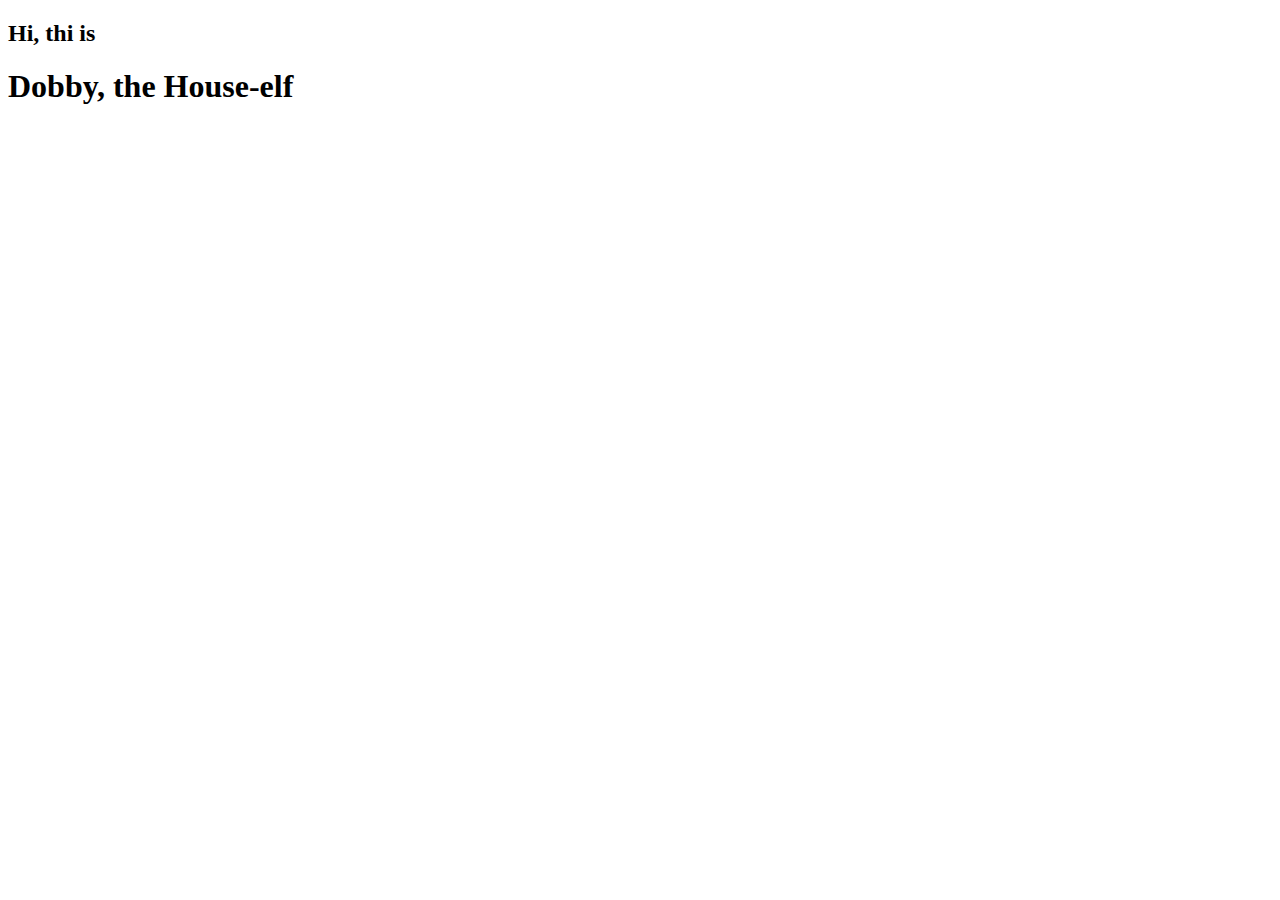
==== homework/index.html @ a6e9cdcc "homework created" ====
<!DOCTYPE html>
<html lang="en">
  <head>
    <meta charset="UTF-8" />
    <meta name="viewport" content="width=device-width, initial-scale=1.0" />
    <meta http-equiv="X-UA-Compatible" content="ie=edge" />
    <title>SheCodes</title>
  </head>
  <body>
    <h2>Hi, thi is</h2>

    <h1>
      Dobby, the House-elf
    </h1>
  </body>
</html>
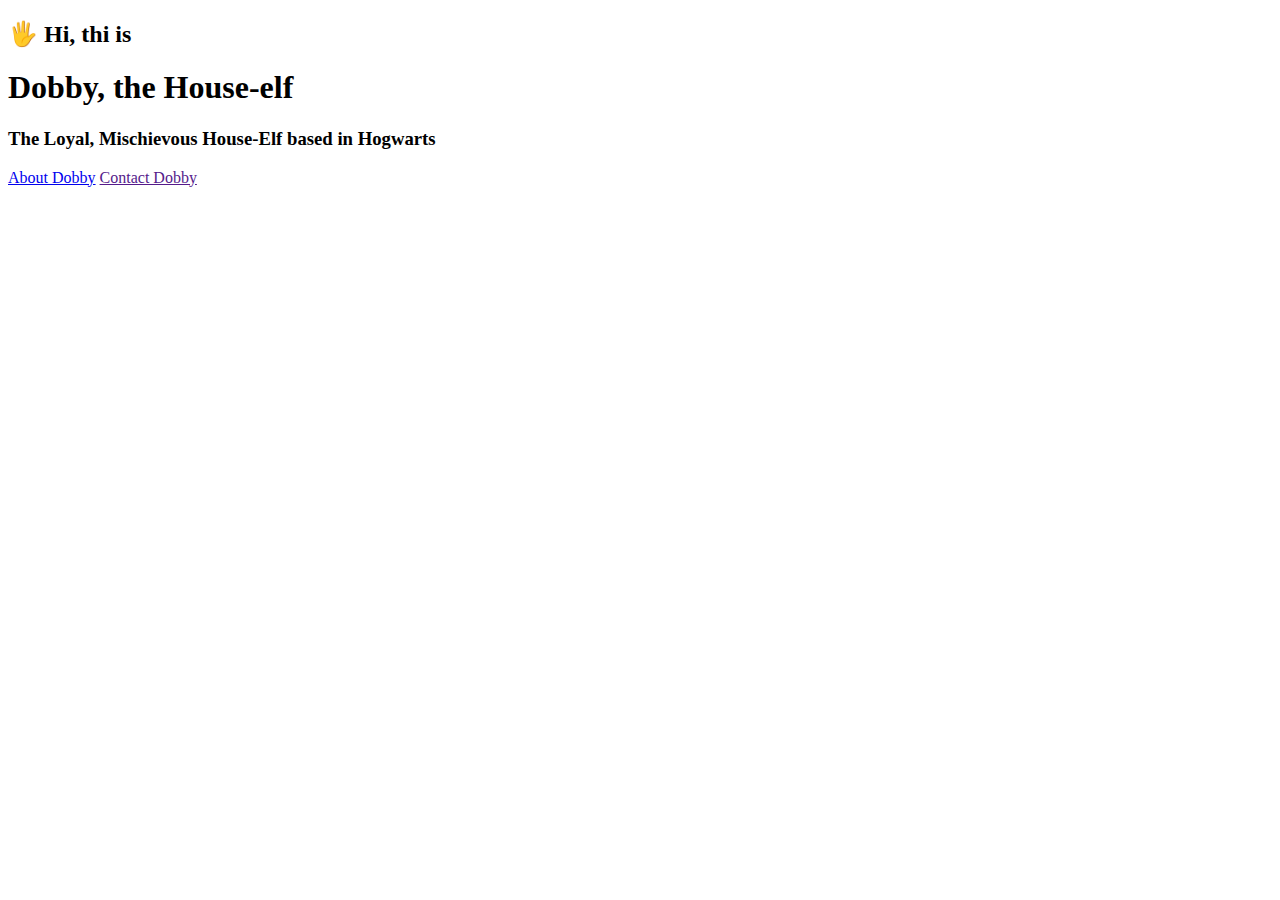
==== commit 89e1050c: "Edited home page" ====
--- a/homework/index.html
+++ b/homework/index.html
@@ -5,12 +5,16 @@
     <meta name="viewport" content="width=device-width, initial-scale=1.0" />
     <meta http-equiv="X-UA-Compatible" content="ie=edge" />
     <title>SheCodes</title>
+    <link rel="stylesheet" href="src/styling.css" />
   </head>
   <body>
-    <h2>Hi, thi is</h2>
+    <h2>🖐 Hi, thi is</h2>
 
-    <h1>
-      Dobby, the House-elf
-    </h1>
+    <h1>Dobby, the House-elf</h1>
+    <h3>The Loyal, Mischievous House-Elf based in Hogwarts</h3>
+    <div class="links-bar">
+      <a href="about.html" class="about-link">About Dobby</a>
+      <a href="" class="contact-link">Contact Dobby</a>
+    </div>
   </body>
 </html>
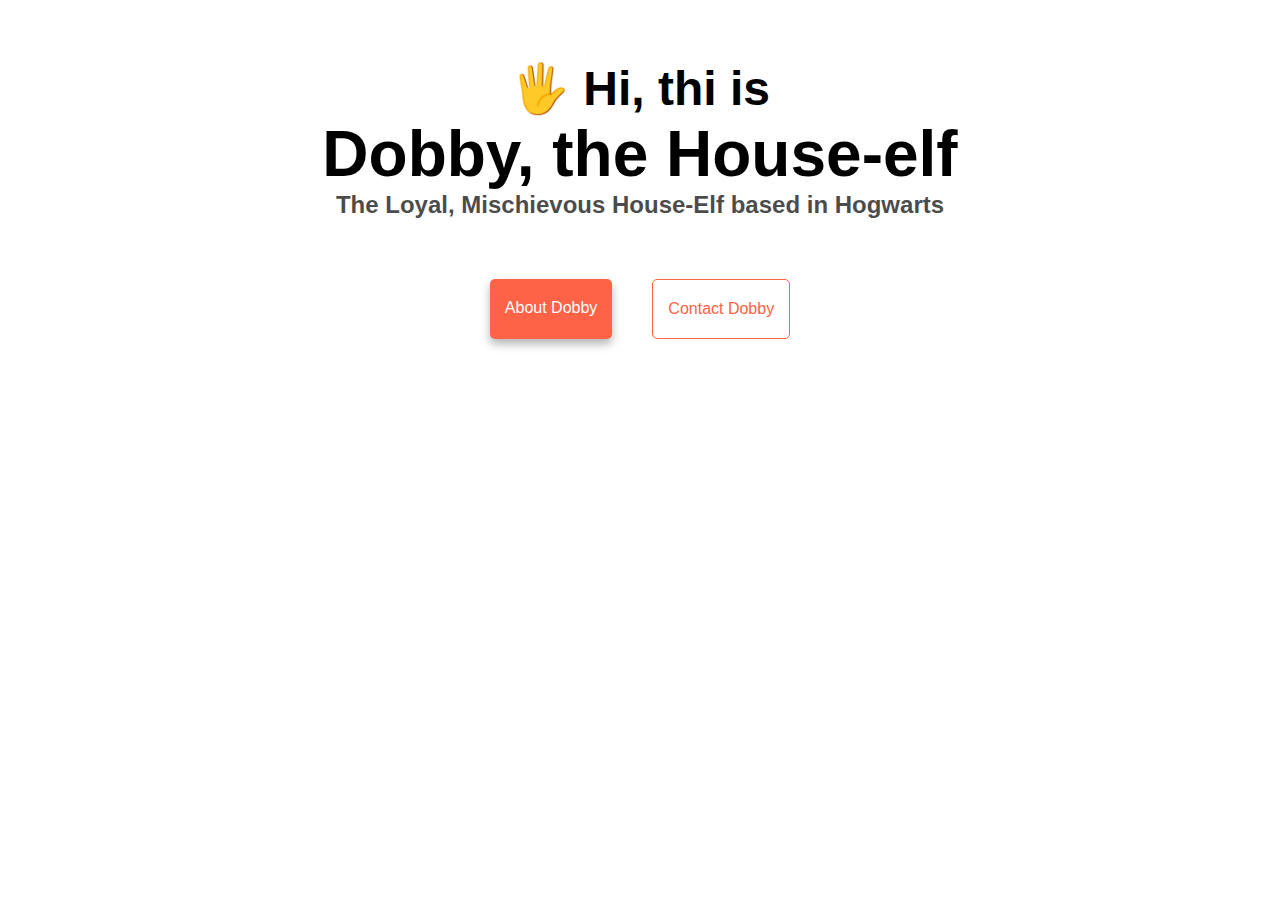
==== commit 2e883e99: "fixed the Home button" ====
--- a/homework/index.html
+++ b/homework/index.html
@@ -14,7 +14,7 @@
     <h3>The Loyal, Mischievous House-Elf based in Hogwarts</h3>
     <div class="links-bar">
       <a href="about.html" class="about-link">About Dobby</a>
-      <a href="" class="contact-link">Contact Dobby</a>
+      <a href="about.html#contact-dobby" class="contact-link">Contact Dobby</a>
     </div>
   </body>
 </html>
--- a/homework/src/styling.css
+++ b/homework/src/styling.css
@@ -0,0 +1,86 @@
+:root {
+  --primary-color: tomato;
+  --secondary-color: salmon;
+  --box-shadow: 0 5px 10px rgba(0, 0, 0, 0.3);
+}
+
+body {
+  text-align: center;
+  font-family: Arial, Helvetica, sans-serif;
+  margin: 60px auto;
+  max-width: 800px;
+}
+img {
+  max-width: 100%;
+}
+h1,
+h2,
+h3 {
+  margin: 0;
+}
+h1 {
+  font-size: 64px;
+}
+
+h2 {
+  font-size: 48px;
+}
+h3 {
+  font-size: 24px;
+  opacity: 0.7;
+}
+
+.links-bar {
+  display: flex;
+  justify-content: center;
+  margin-top: 40px;
+}
+.links-bar a {
+  padding: 20px 15px;
+  margin: 20px;
+  border-radius: 5px;
+  text-decoration: none;
+}
+.links-bar .about-link {
+  background-color: var(--primary-color);
+  box-shadow: var(--box-shadow);
+  color: white;
+}
+.links-bar .contact-link {
+  color: var(--primary-color);
+  border: 1px solid var(--primary-color);
+}
+
+.link-box {
+  width: 100%;
+  text-align: left;
+}
+.home-link {
+  display: inline-block;
+  text-decoration: none;
+  font-weight: bolder;
+  color: white;
+  background-color: var(--secondary-color);
+  padding: 3px 20px;
+  margin-bottom: 10px;
+}
+
+.about-dobby {
+  display: flex;
+  justify-content: space-evenly;
+  margin: 30px 0;
+}
+.about-dobby p {
+  padding: 20px;
+  margin: 10px;
+  border-radius: 5px;
+  background-color: var(--secondary-color);
+  text-align: center;
+  font-size: 18px;
+  font-family: Georgia, "Times New Roman", Times, serif;
+  font-style: italic;
+}
+.contact-link {
+  text-decoration: none;
+  color: var(--primary-color);
+}
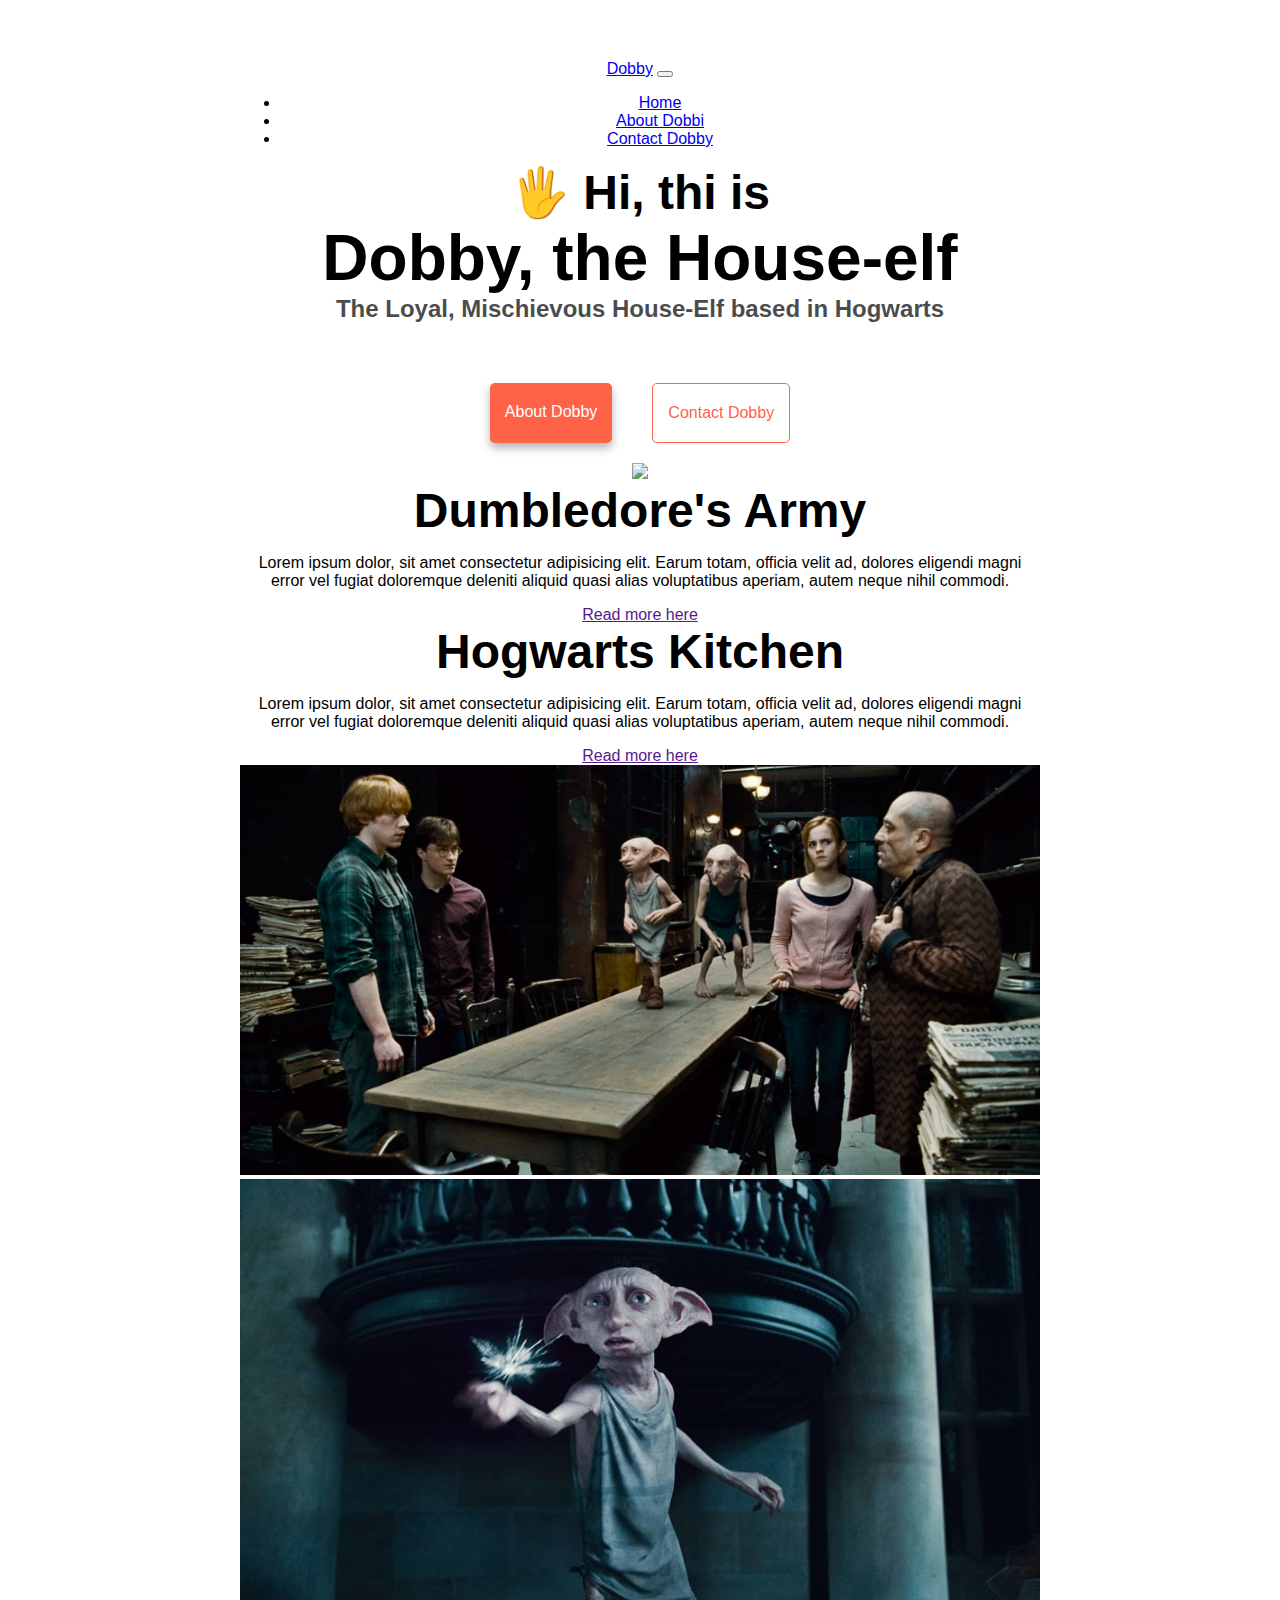
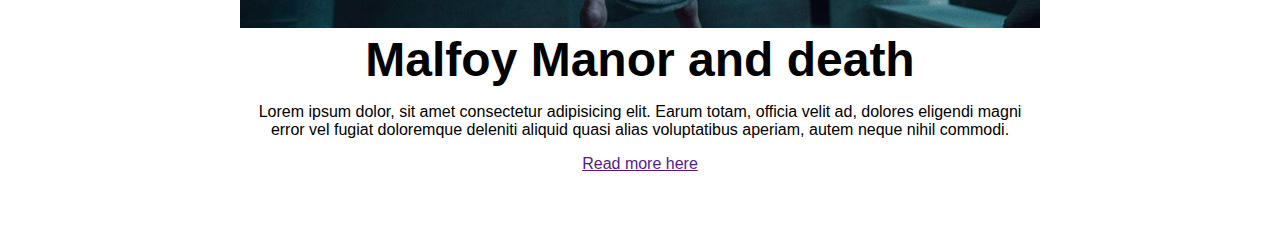
==== commit f81017d8: "Updated home page" ====
--- a/homework/index.html
+++ b/homework/index.html
@@ -4,17 +4,117 @@
     <meta charset="UTF-8" />
     <meta name="viewport" content="width=device-width, initial-scale=1.0" />
     <meta http-equiv="X-UA-Compatible" content="ie=edge" />
+
     <title>SheCodes</title>
+
+    <script
+      src="https://cdn.jsdelivr.net/npm/bootstrap@5.3.0-alpha1/dist/js/bootstrap.min.js"
+      integrity="sha384-mQ93GR66B00ZXjt0YO5KlohRA5SY2XofN4zfuZxLkoj1gXtW8ANNCe9d5Y3eG5eD"
+      crossorigin="anonymous"
+    ></script>
+
+    <link
+      href="https://cdn.jsdelivr.net/npm/bootstrap@5.3.0-alpha1/dist/css/bootstrap.min.css"
+      rel="stylesheet"
+      integrity="sha384-GLhlTQ8iRABdZLl6O3oVMWSktQOp6b7In1Zl3/Jr59b6EGGoI1aFkw7cmDA6j6gD"
+      crossorigin="anonymous"
+    />
     <link rel="stylesheet" href="src/styling.css" />
   </head>
   <body>
+      <nav class="navbar navbar-expand-lg bg-body-tertiary">
+          <div class="container-fluid">
+            <a class="navbar-brand" href="#">Dobby</a>
+            <button class="navbar-toggler" type="button" data-bs-toggle="collapse" data-bs-target="#navbarNav" aria-controls="navbarNav" aria-expanded="false" aria-label="Toggle navigation">
+              <span class="navbar-toggler-icon"></span>
+            </button>
+            <div class="collapse navbar-collapse" id="navbarNav">
+              <ul class="navbar-nav">
+                <li class="nav-item">
+                  <a class="nav-link active" aria-current="page" href="#">Home</a>
+                </li>
+                <li class="nav-item">
+                  <a class="nav-link" href="about.html">About Dobbi</a>
+                </li>
+                <li class="nav-item">
+                  <a class="nav-link" href="about.html#contact-dobby">Contact Dobby</a>
+                </li>
+          
+              </ul>
+            </div>
+          </div>
+        </nav>
+
     <h2>🖐 Hi, thi is</h2>
 
-    <h1>Dobby, the House-elf</h1>
-    <h3>The Loyal, Mischievous House-Elf based in Hogwarts</h3>
-    <div class="links-bar">
-      <a href="about.html" class="about-link">About Dobby</a>
-      <a href="about.html#contact-dobby" class="contact-link">Contact Dobby</a>
+    <h1>
+      Dobby, the House-elf
+    </h1>
+    <h3>
+      The Loyal, Mischievous House-Elf based in Hogwarts
+    </h3>
+    <div class="container">
+      <div class="links-bar mb-5">
+        <a href="about.html" class="about-link">About Dobby</a>
+        <a href="about.html#contact-dobby" class="contact-link"
+          >Contact Dobby</a
+        >
+      </div>
+      <div class="container"></div>
+      <div class="row">
+        <div class="col-md-6 bg-paragraph rounded p-3">
+          <img src="images/dobby-2.jpeg" class="img-fluid rounded" />
+        </div>
+        <div class="col-md-6 text-start">
+          <h2>Dumbledore's Army</h2>
+          <p class="text-start">
+            Lorem ipsum dolor, sit amet consectetur adipisicing elit. Earum
+            totam, officia velit ad, dolores eligendi magni error vel fugiat
+            doloremque deleniti aliquid quasi alias voluptatibus aperiam, autem
+            neque nihil commodi.
+          </p>
+          <div class="mt-5 mb-4">
+            <a href="" class="primary-link">Read more here</a>
+          </div>
+        </div>
+      </div>
+      <div class="row mt-5">
+        <div class="col-md-6 text-start">
+          <h2>Hogwarts Kitchen</h2>
+          <p class="text-start">
+            Lorem ipsum dolor, sit amet consectetur adipisicing elit. Earum
+            totam, officia velit ad, dolores eligendi magni error vel fugiat
+            doloremque deleniti aliquid quasi alias voluptatibus aperiam, autem
+            neque nihil commodi.
+          </p>
+          <div class="mt-5 mb-4">
+            <a href="" class="primary-link">Read more here</a>
+          </div>
+        </div>
+        <div class="col-md-6 bg-paragraph rounded p-5">
+          <img src="images/dobby-1.jpg" class="img-fluid rounded" />
+        </div>
+      </div>
+      <div class="row mt-5">
+        <div class="col-md-6 bg-paragraph rounded p-3">
+          <img src="images/dobby-3.jpeg" class="img-fluid rounded" />
+        </div>
+        <div class="col-md-6 text-start">
+          <h2>Malfoy Manor and death</h2>
+          <p class="text-start">
+            Lorem ipsum dolor, sit amet consectetur adipisicing elit. Earum
+            totam, officia velit ad, dolores eligendi magni error vel fugiat
+            doloremque deleniti aliquid quasi alias voluptatibus aperiam, autem
+            neque nihil commodi.
+          </p>
+          <div class="mt-5 mb-4">
+            <a href="" class="primary-link">Read more here</a>
+          </div>
+        </div>
+      </div>
+     
+       
+      </div>
     </div>
   </body>
 </html>
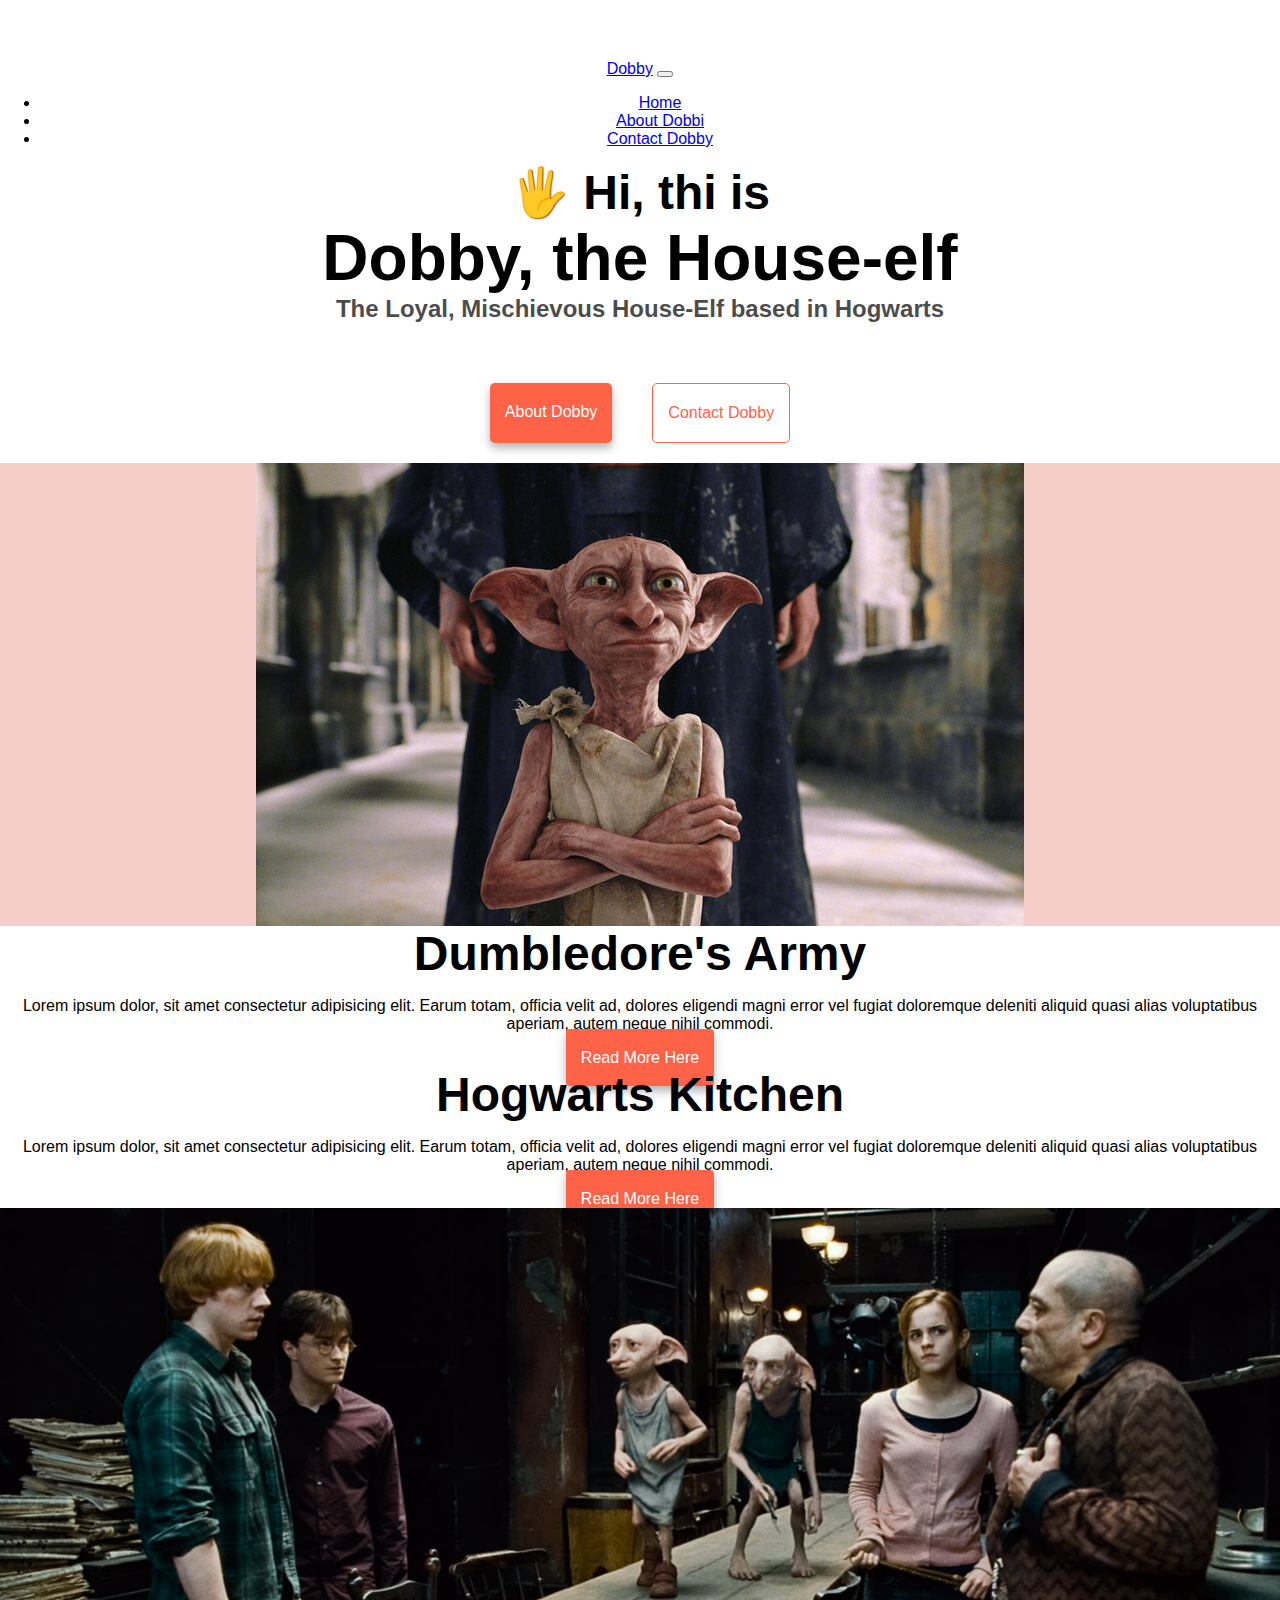
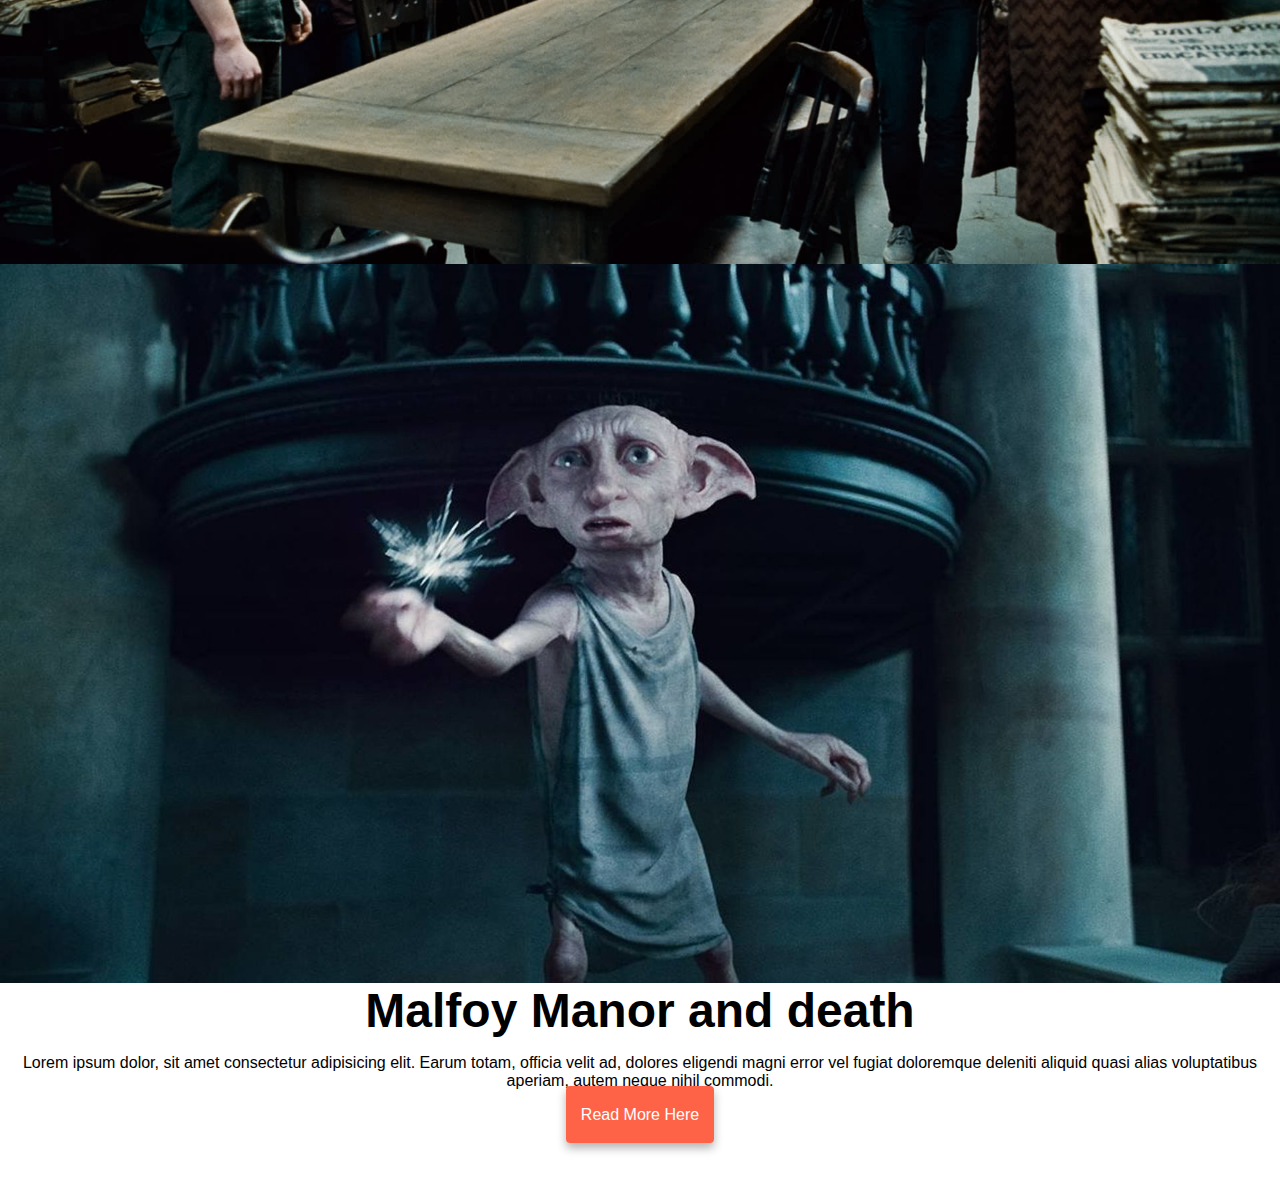
==== commit dfbd1a76: "small edits" ====
--- a/homework/index.html
+++ b/homework/index.html
@@ -63,7 +63,7 @@
       <div class="container"></div>
       <div class="row">
         <div class="col-md-6 bg-paragraph rounded p-3">
-          <img src="images/dobby-2.jpeg" class="img-fluid rounded" />
+          <img src="images/dobby-2.jpg" class="img-fluid rounded" />
         </div>
         <div class="col-md-6 text-start">
           <h2>Dumbledore's Army</h2>
--- a/homework/src/styling.css
+++ b/homework/src/styling.css
@@ -1,6 +1,6 @@
 :root {
   --primary-color: tomato;
-  --secondary-color: salmon;
+  --paragraph-color: rgb(246, 206, 201);
   --box-shadow: 0 5px 10px rgba(0, 0, 0, 0.3);
 }
 
@@ -8,7 +8,6 @@
   text-align: center;
   font-family: Arial, Helvetica, sans-serif;
   margin: 60px auto;
-  max-width: 800px;
 }
 img {
   max-width: 100%;
@@ -50,7 +49,6 @@
   color: var(--primary-color);
   border: 1px solid var(--primary-color);
 }
-
 .link-box {
   width: 100%;
   text-align: left;
@@ -60,8 +58,8 @@
   text-decoration: none;
   font-weight: bolder;
   color: white;
-  background-color: var(--secondary-color);
-  padding: 3px 20px;
+  background-color: var(--primary-color);
+  padding: 3px 25px;
   margin-bottom: 10px;
 }
 
@@ -74,7 +72,7 @@
   padding: 20px;
   margin: 10px;
   border-radius: 5px;
-  background-color: var(--secondary-color);
+  background-color: var(--paragraph-color);
   text-align: center;
   font-size: 18px;
   font-family: Georgia, "Times New Roman", Times, serif;
@@ -84,3 +82,18 @@
   text-decoration: none;
   color: var(--primary-color);
 }
+img {
+  vertical-align: middle;
+}
+.primary-link {
+  border-radius: 4px;
+  padding: 20px 15px;
+  text-decoration: none;
+  text-transform: capitalize;
+  background: var(--primary-color);
+  box-shadow: var(--box-shadow);
+  color: white;
+}
+.bg-paragraph {
+  background-color: var(--paragraph-color);
+}
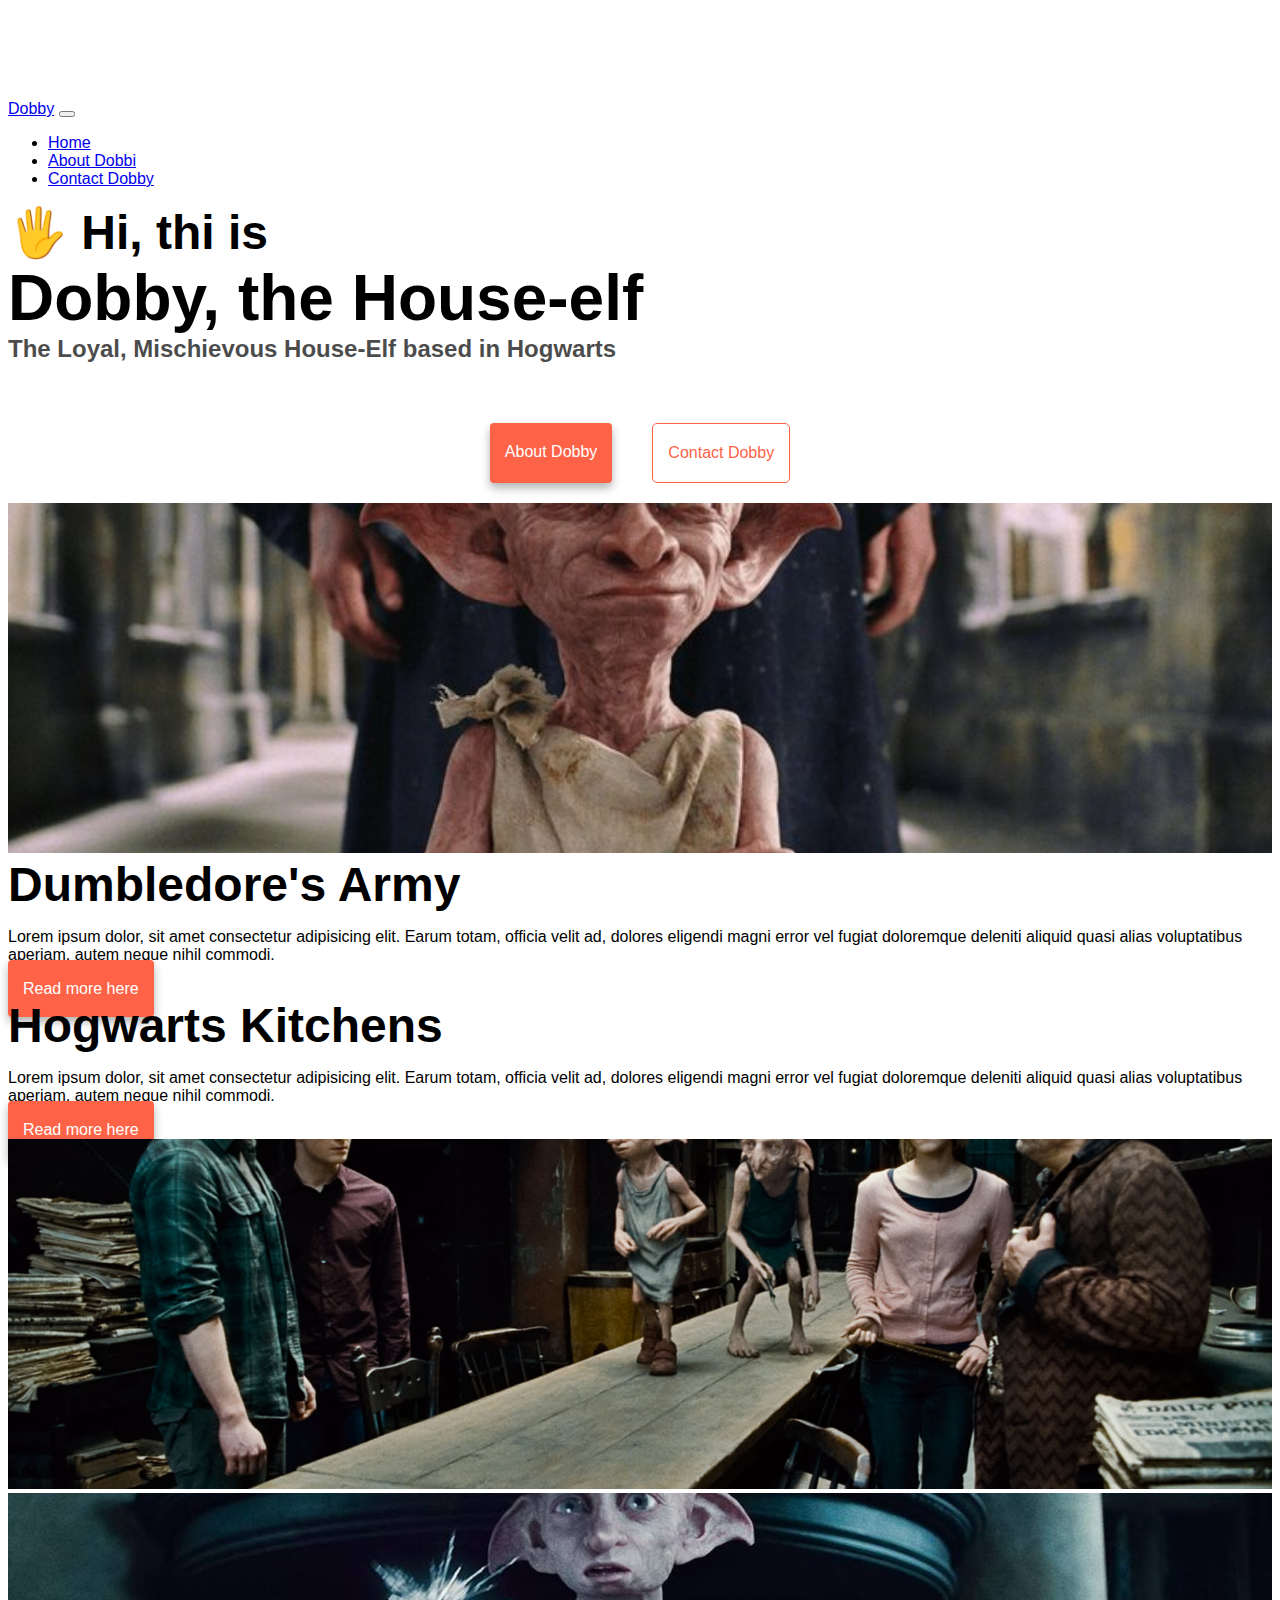
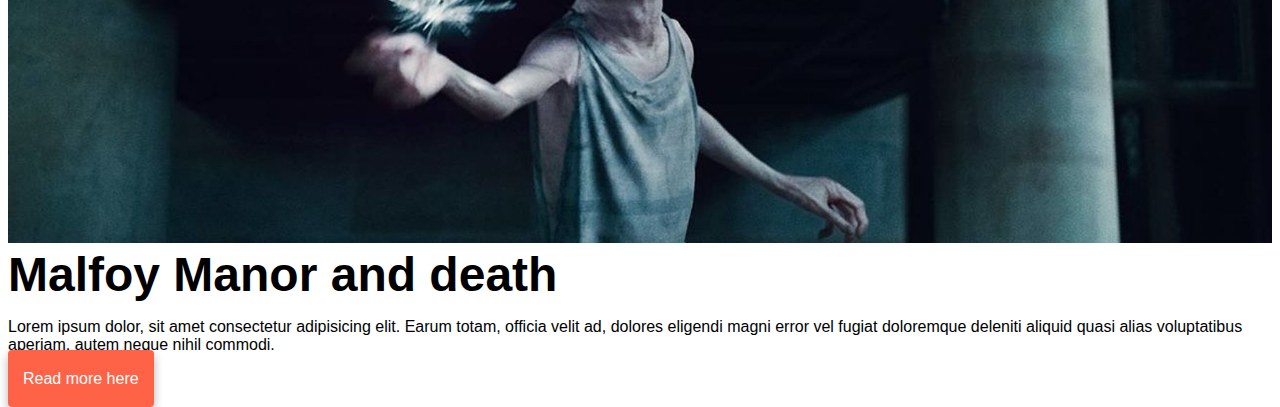
==== commit 48029a73: "Fixed issues" ====
--- a/homework/index.html
+++ b/homework/index.html
@@ -22,51 +22,62 @@
     <link rel="stylesheet" href="src/styling.css" />
   </head>
   <body>
-      <nav class="navbar navbar-expand-lg bg-body-tertiary">
-          <div class="container-fluid">
-            <a class="navbar-brand" href="#">Dobby</a>
-            <button class="navbar-toggler" type="button" data-bs-toggle="collapse" data-bs-target="#navbarNav" aria-controls="navbarNav" aria-expanded="false" aria-label="Toggle navigation">
-              <span class="navbar-toggler-icon"></span>
-            </button>
-            <div class="collapse navbar-collapse" id="navbarNav">
-              <ul class="navbar-nav">
-                <li class="nav-item">
-                  <a class="nav-link active" aria-current="page" href="#">Home</a>
-                </li>
-                <li class="nav-item">
-                  <a class="nav-link" href="about.html">About Dobbi</a>
-                </li>
-                <li class="nav-item">
-                  <a class="nav-link" href="about.html#contact-dobby">Contact Dobby</a>
-                </li>
-          
-              </ul>
-            </div>
-          </div>
-        </nav>
+    <nav class="navbar fixed-top navbar-expand-lg bg-body-tertiary">
+      <div class="container">
+        <a class="navbar-brand" href="#">Dobby</a>
+        <button
+          class="navbar-toggler"
+          type="button"
+          data-bs-toggle="collapse"
+          data-bs-target="#navbarNav"
+          aria-controls="navbarNav"
+          aria-expanded="false"
+          aria-label="Toggle navigation"
+        >
+          <span class="navbar-toggler-icon"></span>
+        </button>
+        <div class="collapse navbar-collapse" id="navbarNav">
+          <ul class="navbar-nav">
+            <li class="nav-item">
+              <a class="nav-link active" aria-current="page" href="#">Home</a>
+            </li>
+            <li class="nav-item">
+              <a class="nav-link" href="about.html">About Dobbi</a>
+            </li>
+            <li class="nav-item">
+              <a class="nav-link" href="about.html#contact-dobby"
+                >Contact Dobby</a
+              >
+            </li>
+          </ul>
+        </div>
+      </div>
+    </nav>
 
-    <h2>🖐 Hi, thi is</h2>
+    <h2 class="mt-5 text-center">🖐 Hi, thi is</h2>
 
-    <h1>
-      Dobby, the House-elf
-    </h1>
-    <h3>
+    <h1 class="text-center">Dobby, the House-elf</h1>
+    <h3 class="text-center">
       The Loyal, Mischievous House-Elf based in Hogwarts
     </h3>
     <div class="container">
-      <div class="links-bar mb-5">
-        <a href="about.html" class="about-link">About Dobby</a>
-        <a href="about.html#contact-dobby" class="contact-link"
+      <div class="links-bar">
+        <a href="about.html" class="primary-link">About Dobby</a>
+        <a href="about.html#contact-dobby" class="secondary-link"
           >Contact Dobby</a
         >
       </div>
-      <div class="container"></div>
-      <div class="row">
-        <div class="col-md-6 bg-paragraph rounded p-3">
-          <img src="images/dobby-2.jpg" class="img-fluid rounded" />
+    </div>
+    <div class="container">
+      <div class="row mt-5">
+        <div class="col-md-6">
+          <img
+            src="images/dobby-2.jpg"
+            class="index-image-format img-fluid img-thumbnail p-2"
+          />
         </div>
         <div class="col-md-6 text-start">
-          <h2>Dumbledore's Army</h2>
+          <h2 class="mb-3">Dumbledore's Army</h2>
           <p class="text-start">
             Lorem ipsum dolor, sit amet consectetur adipisicing elit. Earum
             totam, officia velit ad, dolores eligendi magni error vel fugiat
@@ -80,7 +91,7 @@
       </div>
       <div class="row mt-5">
         <div class="col-md-6 text-start">
-          <h2>Hogwarts Kitchen</h2>
+          <h2 class="mb-3">Hogwarts Kitchens</h2>
           <p class="text-start">
             Lorem ipsum dolor, sit amet consectetur adipisicing elit. Earum
             totam, officia velit ad, dolores eligendi magni error vel fugiat
@@ -91,16 +102,22 @@
             <a href="" class="primary-link">Read more here</a>
           </div>
         </div>
-        <div class="col-md-6 bg-paragraph rounded p-5">
-          <img src="images/dobby-1.jpg" class="img-fluid rounded" />
+        <div class="col-md-6">
+          <img
+            src="images/dobby-1.jpg"
+            class="index-image-format img-fluid img-thumbnail p-2"
+          />
         </div>
       </div>
-      <div class="row mt-5">
-        <div class="col-md-6 bg-paragraph rounded p-3">
-          <img src="images/dobby-3.jpeg" class="img-fluid rounded" />
+      <div class="row mt-5 mb-5">
+        <div class="col-md-6">
+          <img
+            src="images/dobby-3.jpeg"
+            class="index-image-format img-fluid img-thumbnail p-2"
+          />
         </div>
         <div class="col-md-6 text-start">
-          <h2>Malfoy Manor and death</h2>
+          <h2 class="mb-3">Malfoy Manor and death</h2>
           <p class="text-start">
             Lorem ipsum dolor, sit amet consectetur adipisicing elit. Earum
             totam, officia velit ad, dolores eligendi magni error vel fugiat
@@ -112,9 +129,6 @@
           </div>
         </div>
       </div>
-     
-       
-      </div>
     </div>
   </body>
 </html>
--- a/homework/src/styling.css
+++ b/homework/src/styling.css
@@ -5,13 +5,10 @@
 }
 
 body {
-  text-align: center;
   font-family: Arial, Helvetica, sans-serif;
-  margin: 60px auto;
+  margin-top: 100px;
 }
-img {
-  max-width: 100%;
-}
+
 h1,
 h2,
 h3 {
@@ -35,65 +32,37 @@
   margin-top: 40px;
 }
 .links-bar a {
-  padding: 20px 15px;
   margin: 20px;
-  border-radius: 5px;
-  text-decoration: none;
-}
-.links-bar .about-link {
-  background-color: var(--primary-color);
-  box-shadow: var(--box-shadow);
-  color: white;
-}
-.links-bar .contact-link {
-  color: var(--primary-color);
-  border: 1px solid var(--primary-color);
-}
-.link-box {
-  width: 100%;
-  text-align: left;
-}
-.home-link {
-  display: inline-block;
-  text-decoration: none;
-  font-weight: bolder;
-  color: white;
-  background-color: var(--primary-color);
-  padding: 3px 25px;
-  margin-bottom: 10px;
-}
-
-.about-dobby {
-  display: flex;
-  justify-content: space-evenly;
-  margin: 30px 0;
-}
-.about-dobby p {
-  padding: 20px;
-  margin: 10px;
-  border-radius: 5px;
-  background-color: var(--paragraph-color);
-  text-align: center;
-  font-size: 18px;
-  font-family: Georgia, "Times New Roman", Times, serif;
-  font-style: italic;
-}
-.contact-link {
-  text-decoration: none;
-  color: var(--primary-color);
-}
-img {
-  vertical-align: middle;
 }
 .primary-link {
   border-radius: 4px;
   padding: 20px 15px;
   text-decoration: none;
-  text-transform: capitalize;
-  background: var(--primary-color);
+  background-color: var(--primary-color);
   box-shadow: var(--box-shadow);
   color: white;
 }
-.bg-paragraph {
-  background-color: var(--paragraph-color);
+.secondary-link {
+  padding: 20px 15px;
+  border-radius: 5px;
+  text-decoration: none;
+  color: var(--primary-color);
+  border: 1px solid var(--primary-color);
 }
+
+.contact-link {
+  text-decoration: none;
+  color: var(--primary-color);
+}
+
+.about-image-format {
+  height: 250px;
+  width: 100%;
+  object-fit: cover;
+}
+
+.index-image-format {
+  height: 350px;
+  width: 100%;
+  object-fit: cover;
+}
